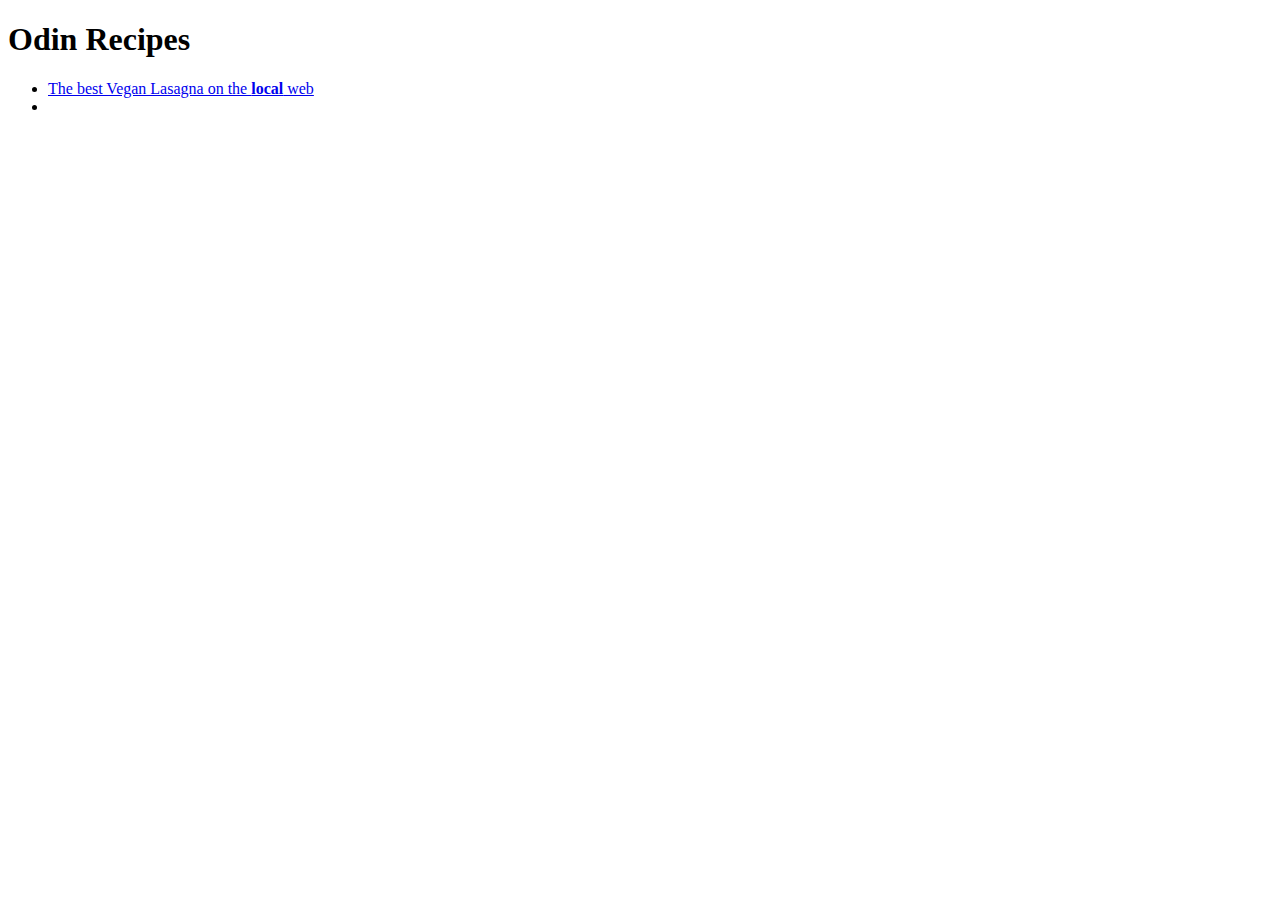
==== index.html @ 862b2eb6 "Add index.html to project" ====
<!DOCTYPE html>
<html lang="en">
  <head>
    <meta charset="UTF-8">
    <title>Odin recipes</title>
  </head>
  <body>
    <h1>Odin Recipes</h1>
    <ul>
        <li><a href="recipes/lasagna.html">The best Vegan Lasagna on the <strong>local</strong> web</a></li>
        <li></li>
    </ul>

  </body>


</html>
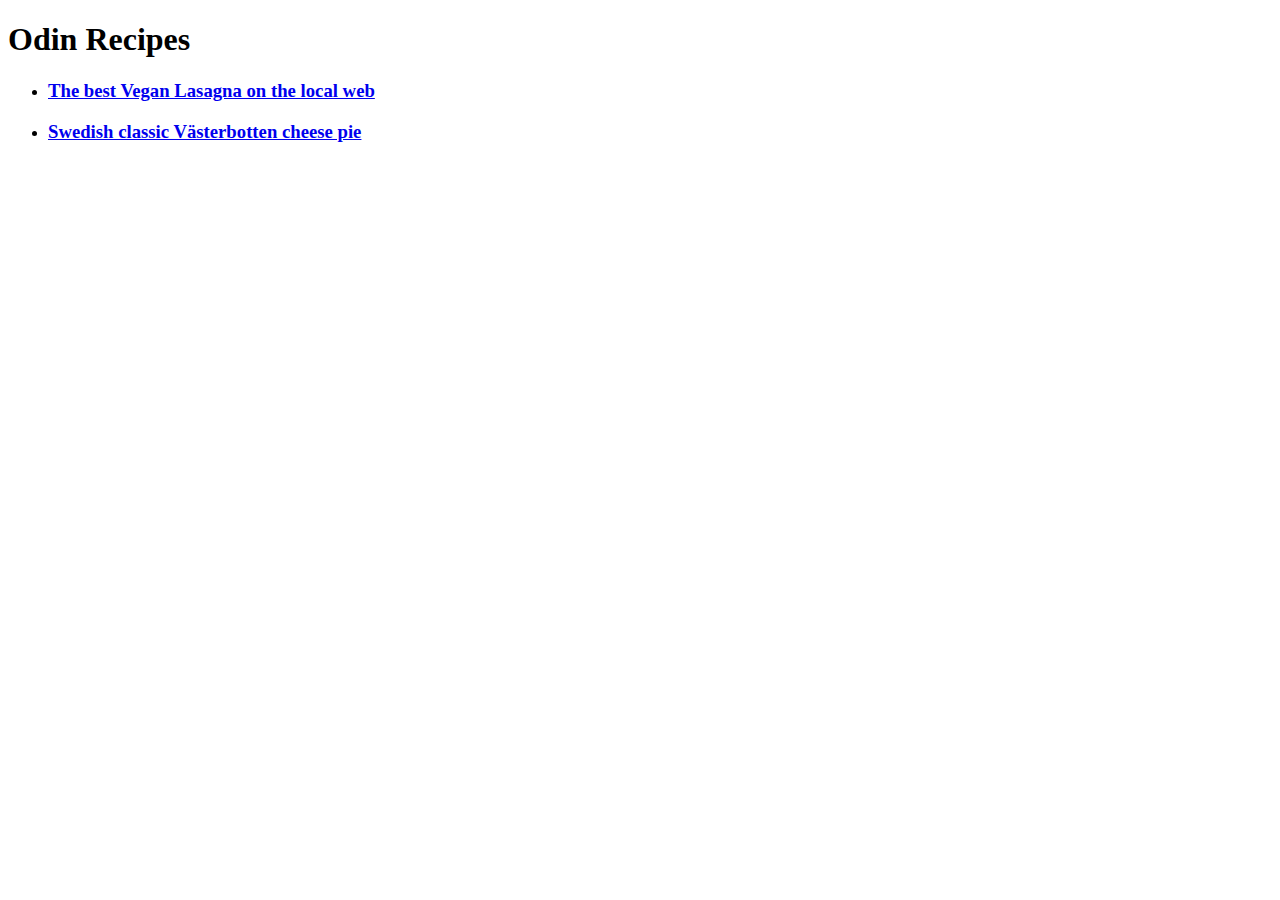
==== commit 5467d4aa: "Add relative link to swepie.html" ====
--- a/index.html
+++ b/index.html
@@ -7,8 +7,8 @@
   <body>
     <h1>Odin Recipes</h1>
     <ul>
-        <li><a href="recipes/lasagna.html">The best Vegan Lasagna on the <strong>local</strong> web</a></li>
-        <li></li>
+        <li><a href="recipes/lasagna.html"><strong><h3>The best Vegan Lasagna on the local web</h3></strong></a></li>
+        <li><a href="recipes/swepie.html"><strong><h3>Swedish classic Västerbotten cheese pie</h3></strong></a></li>
     </ul>
 
   </body>
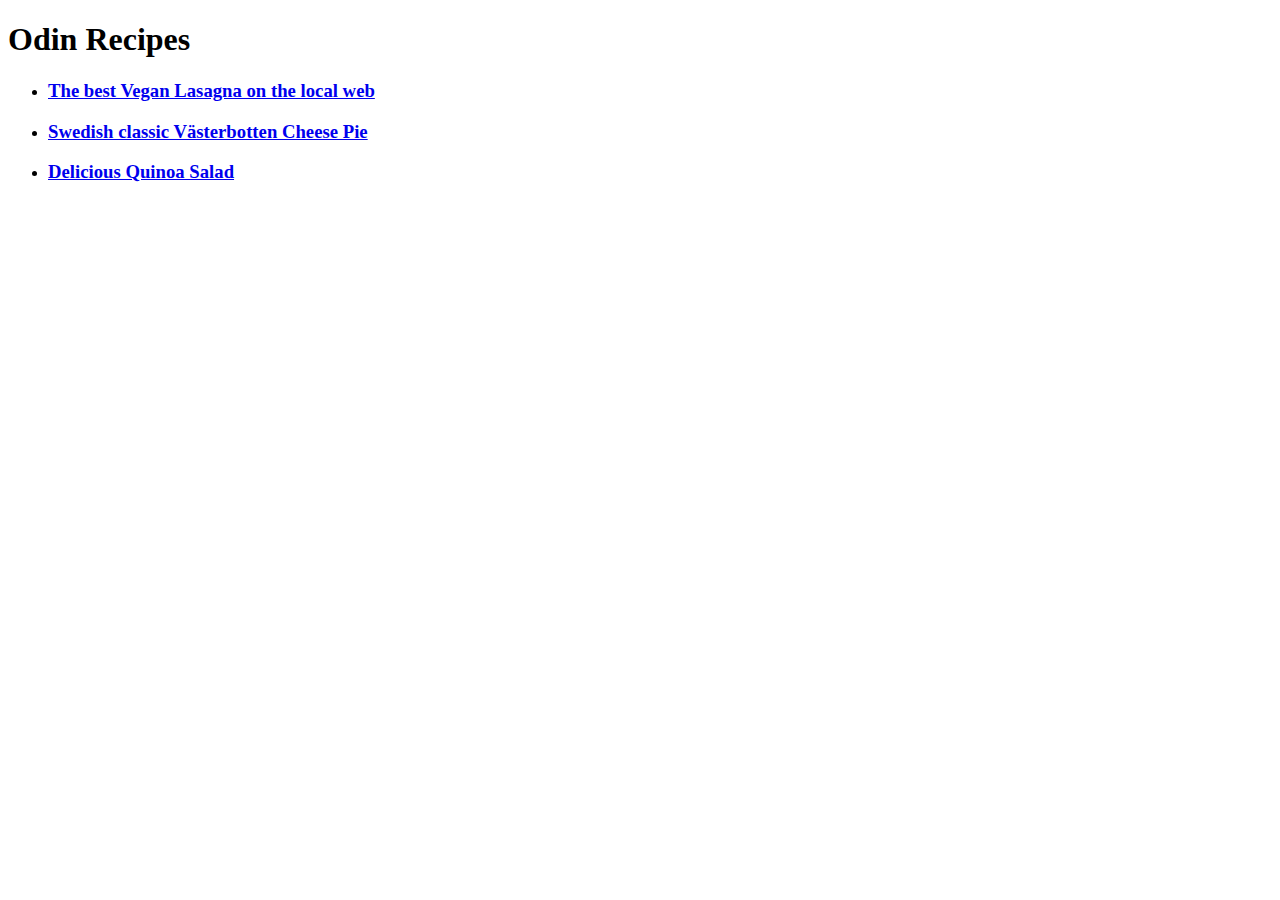
==== commit 74c691bb: "Add relative link to sallad.html" ====
--- a/index.html
+++ b/index.html
@@ -8,7 +8,8 @@
     <h1>Odin Recipes</h1>
     <ul>
         <li><a href="recipes/lasagna.html"><strong><h3>The best Vegan Lasagna on the local web</h3></strong></a></li>
-        <li><a href="recipes/swepie.html"><strong><h3>Swedish classic Västerbotten cheese pie</h3></strong></a></li>
+        <li><a href="recipes/swepie.html"><strong><h3>Swedish classic Västerbotten Cheese Pie</h3></strong></a></li>
+        <li><a href="recipes/sallad.html"><strong><h3>Delicious Quinoa Salad</h3></strong></a></li>
     </ul>
 
   </body>
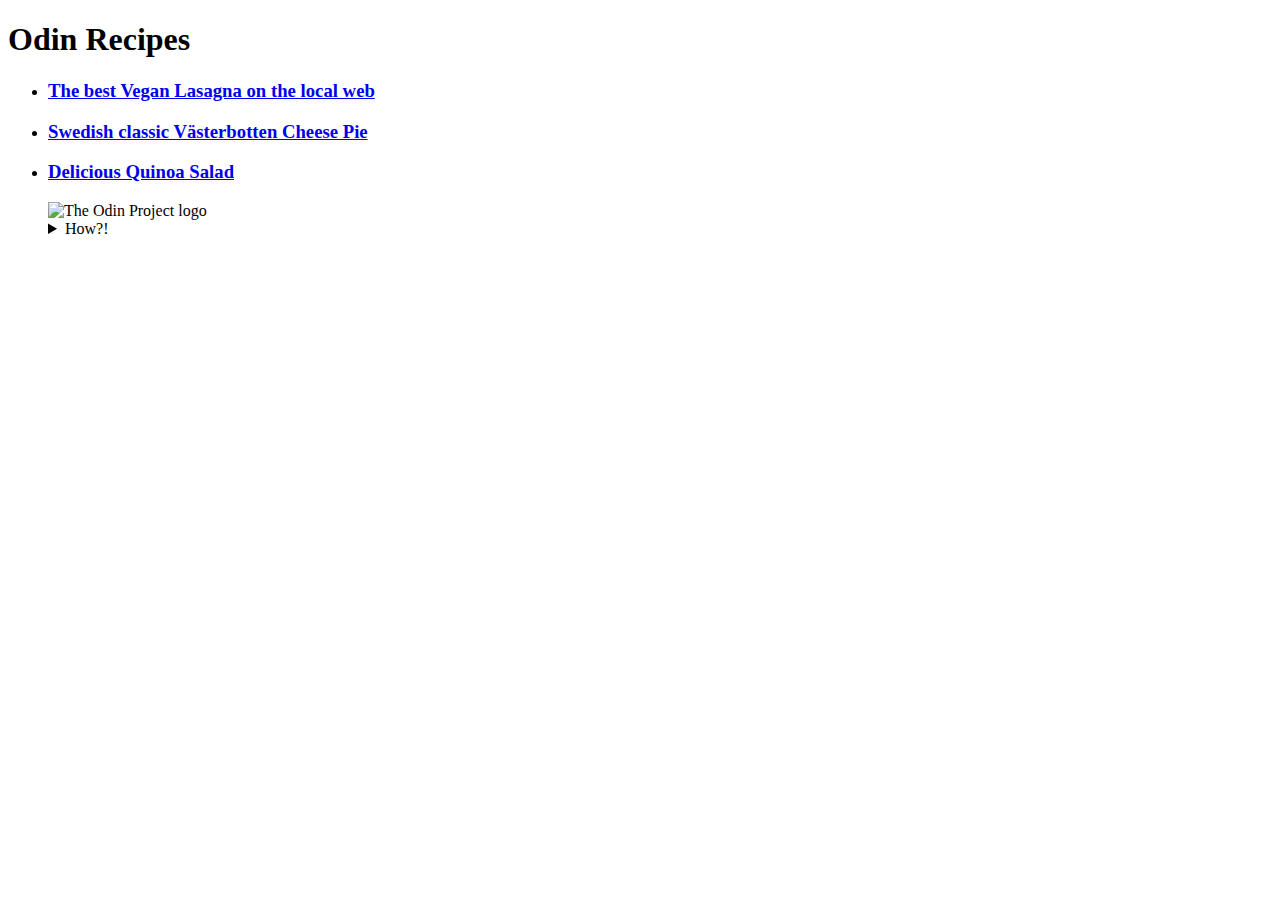
==== commit 24499a10: "Add detail and summary text as fig caption" ====
--- a/index.html
+++ b/index.html
@@ -2,16 +2,23 @@
 <html lang="en">
   <head>
     <meta charset="UTF-8">
+    <meta http-equiv="X-UA-Compatible" content="IE=edge">
+    <meta name="viewport" content="width=device-width, initial-scale=1.0">
+    <link rel="stylesheet" href="style.css">
     <title>Odin recipes</title>
   </head>
   <body>
     <h1>Odin Recipes</h1>
+  
     <ul>
         <li><a href="recipes/lasagna.html"><strong><h3>The best Vegan Lasagna on the local web</h3></strong></a></li>
         <li><a href="recipes/swepie.html"><strong><h3>Swedish classic Västerbotten Cheese Pie</h3></strong></a></li>
         <li><a href="recipes/sallad.html"><strong><h3>Delicious Quinoa Salad</h3></strong></a></li>
     </ul>
-
+    <figure>
+    <img class="pic1" src="images/Odin.png" alt="The Odin Project logo">
+    <figcaption><details id="pop"><summary class="big">How?!</summary>This online curriculum helped me along the way to create this website, and learn more about front-end development in general!</details></figcaption>
+    </figure>
   </body>
 
 
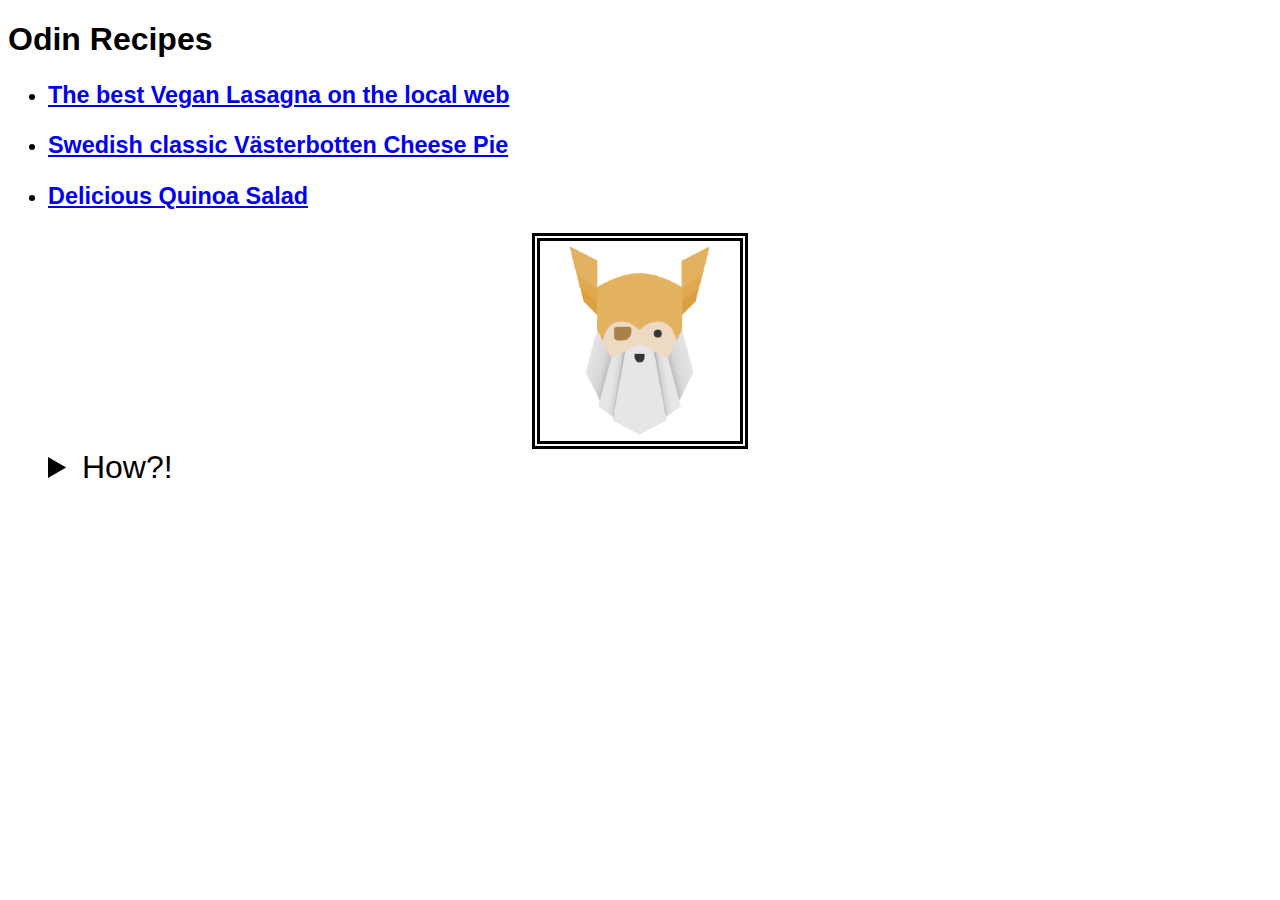
==== commit 7e0be683: "Add class "recipes"" ====
--- a/index.html
+++ b/index.html
@@ -10,7 +10,7 @@
   <body>
     <h1>Odin Recipes</h1>
   
-    <ul>
+    <ul class="recipes">
         <li><a href="recipes/lasagna.html"><strong><h3>The best Vegan Lasagna on the local web</h3></strong></a></li>
         <li><a href="recipes/swepie.html"><strong><h3>Swedish classic Västerbotten Cheese Pie</h3></strong></a></li>
         <li><a href="recipes/sallad.html"><strong><h3>Delicious Quinoa Salad</h3></strong></a></li>
--- a/style.css
+++ b/style.css
@@ -0,0 +1,22 @@
+* {
+background-color: rgb(255, 255, 255);
+font-family: Helvetica, "Lucida Console", Fantasy;
+box-sizing:content-box;
+}
+
+.recipes {
+font-size: 20px;
+}
+
+.big,
+#pop {    
+    font-size: 32px;
+    color:rgb(0, 0, 0);
+}
+
+.pic1 {
+width: 200px;
+margin: auto;
+border: 0.5em double black;
+display: flex;
+}
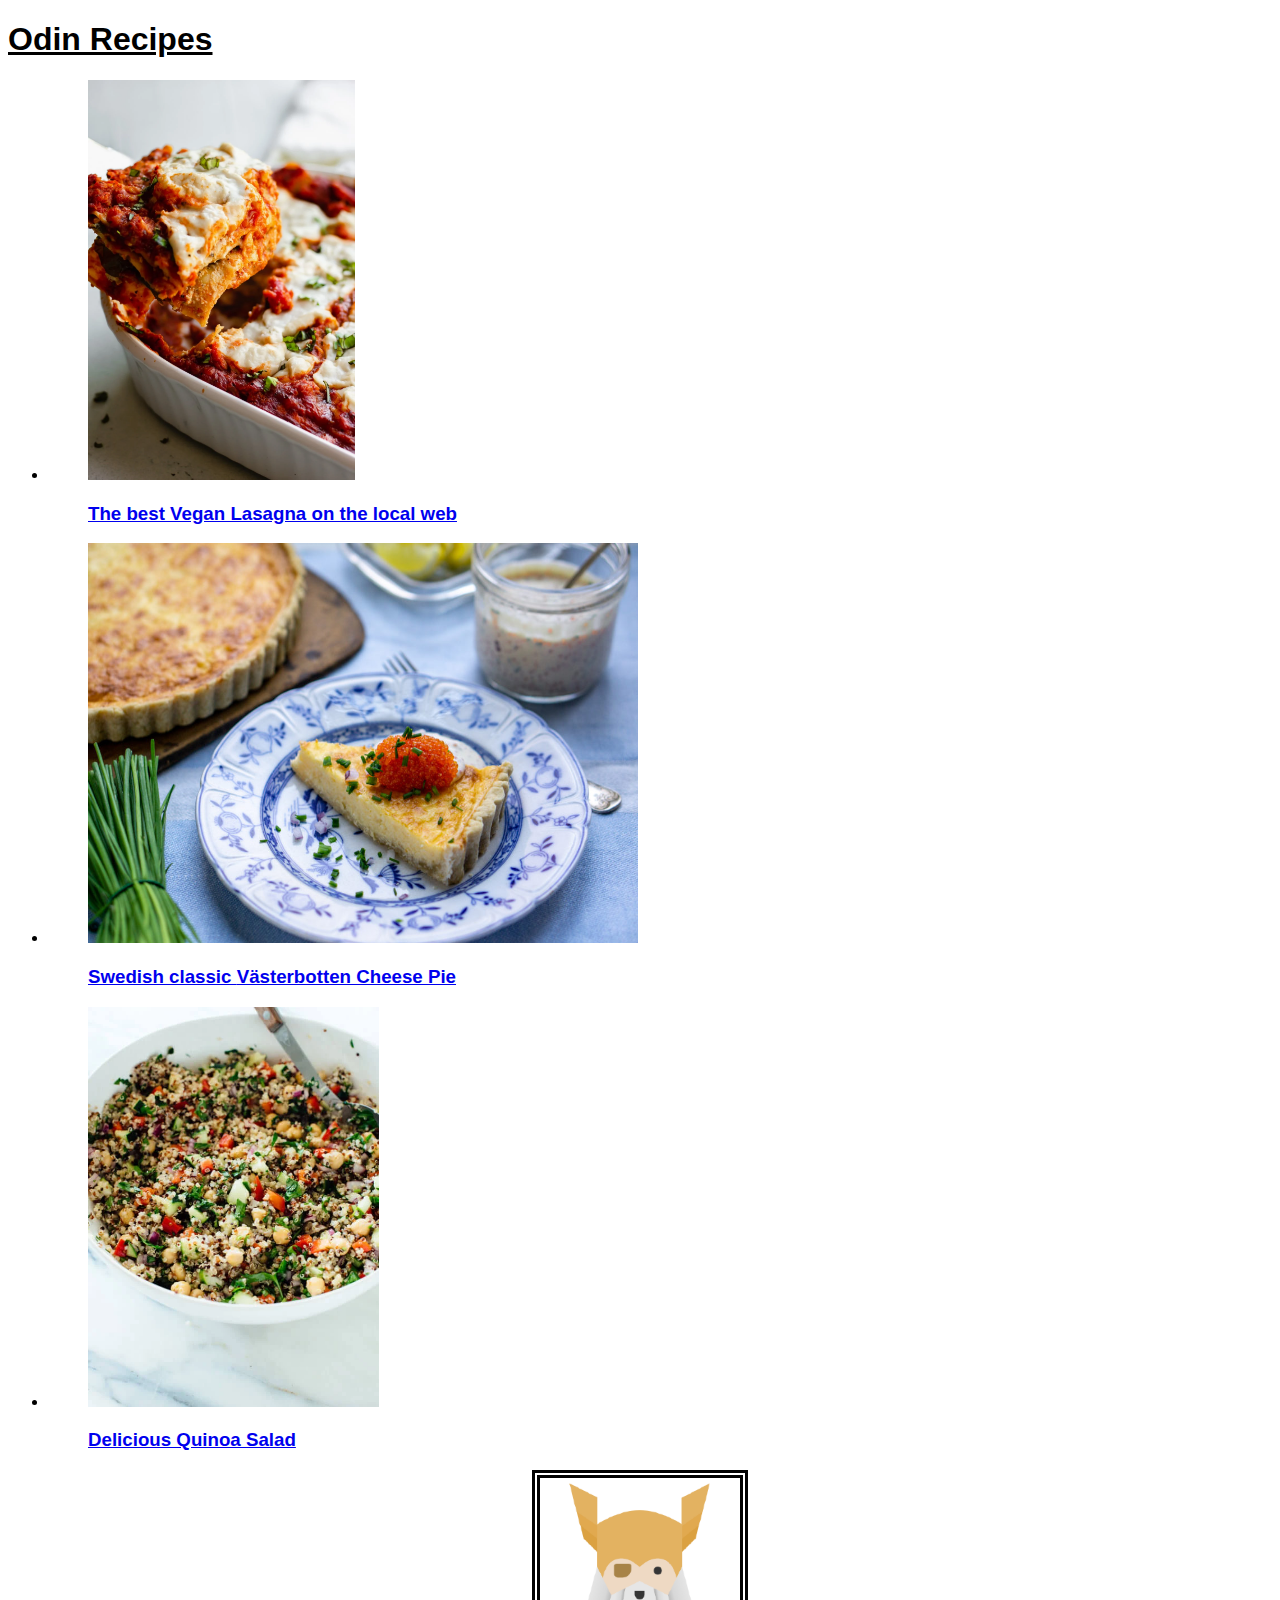
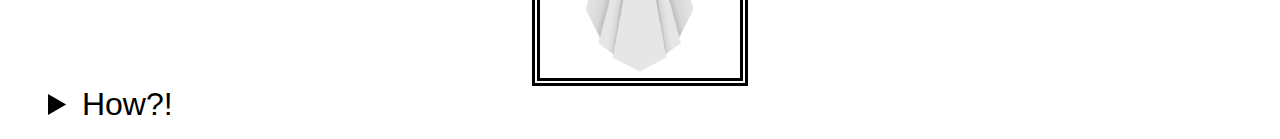
==== commit 5d220560: "Add pictures to links and make the list horizontal" ====
--- a/index.html
+++ b/index.html
@@ -8,13 +8,14 @@
     <title>Odin recipes</title>
   </head>
   <body>
-    <h1>Odin Recipes</h1>
+    <h1 class="h1"><ins>Odin Recipes</ins></h1>
   
-    <ul class="recipes">
-        <li><a href="recipes/lasagna.html"><strong><h3>The best Vegan Lasagna on the local web</h3></strong></a></li>
-        <li><a href="recipes/swepie.html"><strong><h3>Swedish classic Västerbotten Cheese Pie</h3></strong></a></li>
-        <li><a href="recipes/sallad.html"><strong><h3>Delicious Quinoa Salad</h3></strong></a></li>
+    <ul id="recipes">
+        <li><figure><a href="recipes/lasagna.html"><img class="lasagna" src="images/vegan-lasagna.webp" height="400" width="auto" alt="A delicious lasagna, freshly baked in the oven."><figcaption><strong><h3>The best Vegan Lasagna on the local web</h3></strong></a></figcaption></figure></li>
+        <li><figure><a href="recipes/swepie.html"><img class="swepie" src="images/swepie.jpg" width="550" height="400" alt="A delicious slice of cheese pie on a blue and white plate, topped with fish roe and chime"><figcaption><strong><h3>Swedish classic <lang swe>Västerbotten</lang> Cheese Pie</h3></strong></a></figcaption></figure></li>
+        <li><figure><a href="recipes/sallad.html"><img class="sallad" src="images/qsalad.webp" height="400" width="auto" alt="A colorful quinoa salad with tomatoes, cucumber, red onions and parsley"><figcaption><strong><h3>Delicious Quinoa Salad</h3></strong></a></figcaption></figure></li>
     </ul>
+
     <figure>
     <img class="pic1" src="images/Odin.png" alt="The Odin Project logo">
     <figcaption><details id="pop"><summary class="big">How?!</summary>This online curriculum helped me along the way to create this website, and learn more about front-end development in general!</details></figcaption>
